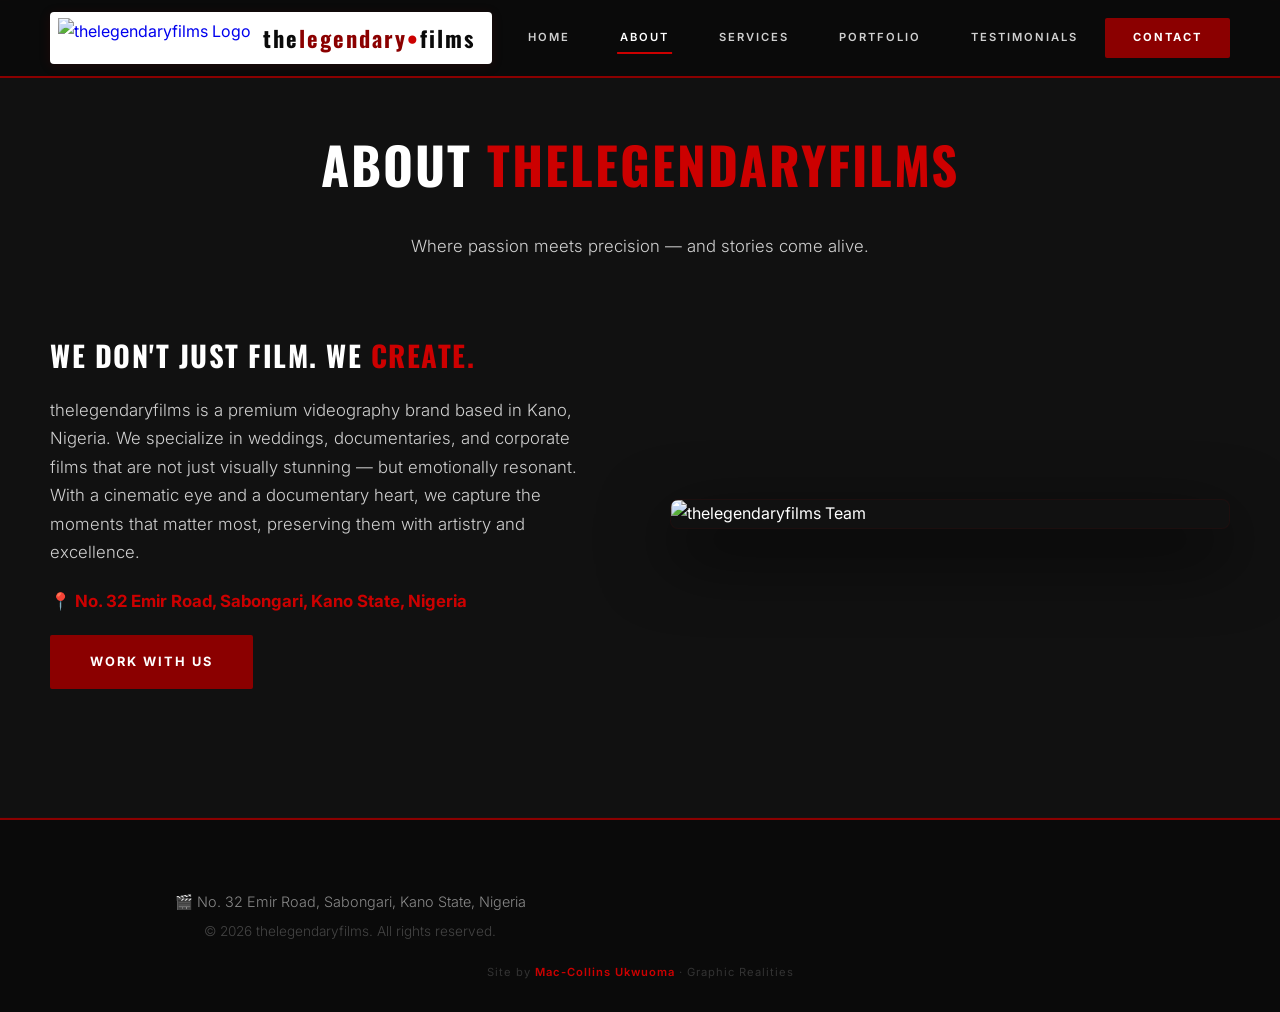
==== about.html @ 82e7326a "about.html" ====
<!DOCTYPE html>
<html lang="en">
<head>
    <meta charset="UTF-8">
    <meta name="viewport" content="width=device-width, initial-scale=1.0">
    <title>About | thelegendaryfilms</title>
    <link rel="stylesheet" href="style.css">
</head>
<body>

<header>
    <a href="index.html" class="logo">
        <img src="logo.PNG" alt="thelegendaryfilms Logo">
        <span class="logo-text">the<span>legendary</span><span class="gold-dot">•</span>films</span>
    </a>
    <button class="menu-toggle" id="menuToggle" aria-label="Toggle navigation">
        <span></span><span></span><span></span>
    </button>
    <nav id="mainNav">
        <a href="index.html">Home</a>
        <a href="about.html" class="active">About</a>
        <a href="services.html">Services</a>
        <a href="portfolio.html">Portfolio</a>
        <a href="testimonials.html">Testimonials</a>
        <a href="contact.html" class="btn-nav">Contact</a>
    </nav>
</header>

<section class="section section-dark">
    <div class="container">
        <div class="section-header">
            <h2>About <span class="highlight">thelegendaryfilms</span></h2>
            <p>Where passion meets precision — and stories come alive.</p>
        </div>
        <div style="display: grid; grid-template-columns: 1fr 1fr; gap: 60px; align-items: center;">
            <div>
                <h3>We Don't Just Film. We <span style="color: var(--red-accent);">Create.</span></h3>
                <p>thelegendaryfilms is a premium videography brand based in Kano, Nigeria. We specialize in weddings, documentaries, and corporate films that are not just visually stunning — but emotionally resonant.</p>
                <p>With a cinematic eye and a documentary heart, we capture the moments that matter most, preserving them with artistry and excellence.</p>
                <p style="margin-top: 20px;"><strong style="color: var(--red-accent);">📍 No. 32 Emir Road, Sabongari, Kano State, Nigeria</strong></p>
                <a href="contact.html" class="btn-primary" style="margin-top: 20px;">Work With Us</a>
            </div>
            <div style="background: var(--black-card); border-radius: 8px; overflow: hidden; box-shadow: var(--shadow); border: 1px solid rgba(139, 0, 0, 0.1);">
                <img src="assets/images/about.jpg" alt="thelegendaryfilms Team" style="width: 100%; display: block;">
            </div>
        </div>
    </div>
</section>

<footer>
    <p>🎬 No. 32 Emir Road, Sabongari, Kano State, Nigeria</p>
    <p style="font-size: 0.85rem; color: #444;">© 2026 thelegendaryfilms. All rights reserved.</p>
    <div class="dev-credit">Site by <a href="#">Mac-Collins Ukwuoma</a> · Graphic Realities</div>
</footer>

<script>
    const toggle = document.getElementById('menuToggle');
    const nav = document.getElementById('mainNav');
    toggle.addEventListener('click', () => {
        toggle.classList.toggle('active');
        nav.classList.toggle('open');
    });
</script>

</body>
</html>
---- style.css ----
/* ============================================================
   THELEGENDARYFILMS – RED & WHITE PROFESSIONAL THEME
   Premium · Bold · Authoritative
   Developed by Mac-Collins Ukwuoma · Graphic Realities
   ============================================================ */

@import url('https://fonts.googleapis.com/css2?family=Oswald:wght@400;500;600;700&family=Inter:wght@300;400;500;600;700;800&display=swap');

/* ----- ROOT VARIABLES ----- */
:root {
    --red-primary: #8b0000;
    --red-dark: #5c0000;
    --red-deeper: #3a0000;
    --red-accent: #cc0000;
    --red-glow: rgba(204, 0, 0, 0.15);
    --white: #ffffff;
    --white-soft: #f8f6f4;
    --white-glass: rgba(255, 255, 255, 0.95);
    --black: #0a0a0a;
    --black-card: #111111;
    --black-glass: rgba(10, 10, 10, 0.92);
    --gray-light: #d0d0d0;
    --gray-muted: #888888;
    --font-display: 'Oswald', sans-serif;
    --font-body: 'Inter', sans-serif;
    --transition: all 0.4s cubic-bezier(0.23, 1, 0.32, 1);
    --shadow: 0 25px 70px rgba(0, 0, 0, 0.8);
    --shadow-red: 0 20px 60px rgba(139, 0, 0, 0.15);
}

* {
    margin: 0;
    padding: 0;
    box-sizing: border-box;
}

html {
    scroll-behavior: smooth;
}

body {
    font-family: var(--font-body);
    background: var(--black);
    color: var(--white);
    line-height: 1.7;
    overflow-x: hidden;
}

/* ----- TYPOGRAPHY ----- */
h1,
h2,
h3,
h4 {
    font-family: var(--font-display);
    font-weight: 700;
    letter-spacing: 1px;
    text-transform: uppercase;
}

h1 {
    font-size: 5rem;
    line-height: 1.05;
}

h1 .highlight {
    color: var(--red-accent);
}

h2 {
    font-size: 3.2rem;
    margin-bottom: 1.5rem;
    letter-spacing: 2px;
}

h2 .highlight {
    color: var(--red-accent);
}

h3 {
    font-size: 1.8rem;
    margin-bottom: 1rem;
    letter-spacing: 1.5px;
}

p {
    font-size: 1.05rem;
    color: var(--gray-light);
    max-width: 600px;
    font-weight: 300;
}

/* ----- SCROLLBAR ----- */
::-webkit-scrollbar {
    width: 8px;
}
::-webkit-scrollbar-track {
    background: var(--black);
}
::-webkit-scrollbar-thumb {
    background: var(--red-primary);
    border-radius: 4px;
}
::-webkit-scrollbar-thumb:hover {
    background: var(--red-accent);
}

/* ----- HEADER ----- */
header {
    position: fixed;
    top: 0;
    left: 0;
    right: 0;
    z-index: 1000;
    padding: 12px 50px;
    background: var(--black-glass);
    backdrop-filter: blur(20px);
    border-bottom: 2px solid var(--red-primary);
    display: flex;
    justify-content: space-between;
    align-items: center;
    transition: var(--transition);
}

header.scrolled {
    padding: 10px 50px;
    background: rgba(10, 10, 10, 0.98);
    border-bottom: 2px solid var(--red-accent);
}

/* ----- LOGO WITH WHITE BACKGROUND ----- */
.logo {
    display: flex;
    align-items: center;
    gap: 12px;
    text-decoration: none;
    background: var(--white);
    padding: 6px 16px 6px 8px;
    border-radius: 4px;
    box-shadow: 0 2px 12px rgba(139, 0, 0, 0.15);
    transition: var(--transition);
}

.logo:hover {
    box-shadow: 0 4px 20px rgba(139, 0, 0, 0.25);
    transform: translateY(-1px);
}

.logo img {
    height: 40px;
    width: auto;
    display: block;
}

.logo-text {
    font-family: var(--font-display);
    font-size: 1.4rem;
    font-weight: 700;
    color: var(--black);
    letter-spacing: 2px;
    text-transform: lowercase;
    white-space: nowrap;
}

.logo-text span {
    color: var(--red-primary);
}

.logo-text .gold-dot {
    color: var(--red-accent);
}

/* ----- NAVIGATION ----- */
nav {
    display: flex;
    gap: 4px;
    align-items: center;
    flex-wrap: wrap;
}

nav a {
    color: var(--gray-light);
    text-decoration: none;
    font-size: 0.7rem;
    font-weight: 600;
    padding: 10px 22px;
    border-radius: 2px;
    transition: var(--transition);
    letter-spacing: 2px;
    text-transform: uppercase;
    border: 1px solid transparent;
    position: relative;
}

nav a::after {
    content: '';
    position: absolute;
    bottom: 4px;
    left: 50%;
    transform: translateX(-50%);
    width: 0;
    height: 2px;
    background: var(--red-accent);
    transition: var(--transition);
}

nav a:hover::after,
nav a.active::after {
    width: 60%;
}

nav a:hover,
nav a.active {
    color: var(--white);
}

nav a.btn-nav {
    background: var(--red-primary);
    color: var(--white);
    padding: 10px 28px;
    font-weight: 700;
    border: none;
    border-radius: 2px;
}

nav a.btn-nav::after {
    display: none;
}

nav a.btn-nav:hover {
    background: var(--red-accent);
    transform: translateY(-2px);
    box-shadow: var(--shadow-red);
}

/* ----- MOBILE MENU ----- */
.menu-toggle {
    display: none;
    flex-direction: column;
    gap: 6px;
    background: none;
    border: none;
    cursor: pointer;
    padding: 5px;
}

.menu-toggle span {
    display: block;
    width: 28px;
    height: 2px;
    background: var(--white);
    transition: var(--transition);
}

.menu-toggle.active span:nth-child(1) {
    transform: rotate(45deg) translate(6px, 6px);
}

.menu-toggle.active span:nth-child(2) {
    opacity: 0;
}

.menu-toggle.active span:nth-child(3) {
    transform: rotate(-45deg) translate(6px, -6px);
}

/* ----- HERO ----- */
.hero {
    min-height: 100vh;
    display: flex;
    align-items: center;
    padding: 140px 50px 80px;
    position: relative;
    background: linear-gradient(135deg, var(--black) 0%, var(--red-deeper) 50%, var(--black) 100%);
    overflow: hidden;
}

.hero::before {
    content: '';
    position: absolute;
    top: -30%;
    right: -10%;
    width: 60%;
    height: 160%;
    background: radial-gradient(ellipse, var(--red-glow) 0%, transparent 70%);
    pointer-events: none;
}

.hero::after {
    content: '';
    position: absolute;
    bottom: 0;
    left: 0;
    right: 0;
    height: 30%;
    background: linear-gradient(transparent, var(--black));
    pointer-events: none;
}

.hero-grid {
    max-width: 1400px;
    margin: 0 auto;
    display: grid;
    grid-template-columns: 1fr 1fr;
    gap: 70px;
    align-items: center;
    width: 100%;
    position: relative;
    z-index: 1;
}

.hero-content h1 {
    color: var(--white);
    margin-bottom: 20px;
}

.hero-content h1 .highlight {
    color: var(--red-accent);
    text-shadow: 0 0 60px rgba(204, 0, 0, 0.15);
}

.hero-content p {
    font-size: 1.2rem;
    margin-bottom: 35px;
    max-width: 500px;
    font-weight: 300;
}

.hero-buttons {
    display: flex;
    gap: 16px;
    flex-wrap: wrap;
}

.btn-primary {
    background: var(--red-primary);
    color: var(--white);
    padding: 16px 40px;
    border-radius: 2px;
    text-decoration: none;
    font-weight: 700;
    font-size: 0.8rem;
    transition: var(--transition);
    text-transform: uppercase;
    letter-spacing: 2px;
    border: none;
    display: inline-block;
    cursor: pointer;
    position: relative;
    overflow: hidden;
}

.btn-primary::before {
    content: '';
    position: absolute;
    top: 0;
    left: -100%;
    width: 100%;
    height: 100%;
    background: linear-gradient(90deg, transparent, rgba(255, 255, 255, 0.1), transparent);
    transition: var(--transition);
}

.btn-primary:hover::before {
    left: 100%;
}

.btn-primary:hover {
    background: var(--red-accent);
    transform: translateY(-3px);
    box-shadow: var(--shadow-red);
}

.btn-secondary {
    background: transparent;
    color: var(--white);
    padding: 16px 40px;
    border-radius: 2px;
    text-decoration: none;
    font-weight: 700;
    font-size: 0.8rem;
    transition: var(--transition);
    border: 1px solid rgba(204, 0, 0, 0.4);
    text-transform: uppercase;
    letter-spacing: 2px;
    display: inline-block;
}

.btn-secondary:hover {
    background: rgba(204, 0, 0, 0.1);
    border-color: var(--red-accent);
    color: var(--red-accent);
    transform: translateY(-3px);
}

.hero-media .video-wrapper {
    width: 100%;
    max-width: 600px;
    border-radius: 8px;
    overflow: hidden;
    box-shadow: var(--shadow);
    border: 1px solid rgba(139, 0, 0, 0.2);
    aspect-ratio: 16/9;
    background: var(--black-card);
    position: relative;
    cursor: pointer;
}

.hero-media .video-wrapper video {
    width: 100%;
    height: 100%;
    object-fit: cover;
    display: block;
}

/* Play button overlay */
.video-wrapper .play-overlay {
    position: absolute;
    top: 0;
    left: 0;
    width: 100%;
    height: 100%;
    display: flex;
    align-items: center;
    justify-content: center;
    background: rgba(0, 0, 0, 0.3);
    transition: var(--transition);
    pointer-events: none;
}

.video-wrapper .play-overlay svg {
    width: 80px;
    height: 80px;
    fill: rgba(255, 255, 255, 0.85);
    filter: drop-shadow(0 4px 20px rgba(0, 0, 0, 0.5));
    transition: var(--transition);
}

.video-wrapper:hover .play-overlay svg {
    transform: scale(1.05);
    fill: var(--white);
}

.hero-stats {
    display: flex;
    gap: 50px;
    margin-top: 35px;
}

.hero-stats .stat .number {
    font-family: var(--font-display);
    font-size: 2.4rem;
    font-weight: 700;
    color: var(--red-accent);
    display: block;
    letter-spacing: 1px;
}

.hero-stats .stat .label {
    font-size: 0.7rem;
    color: var(--gray-muted);
    text-transform: uppercase;
    letter-spacing: 2px;
}

/* ----- SECTIONS ----- */
.section {
    padding: 120px 50px;
}

.section-dark {
    background: var(--black-card);
    border-top: 1px solid rgba(139, 0, 0, 0.1);
    border-bottom: 1px solid rgba(139, 0, 0, 0.1);
}

.section-header {
    text-align: center;
    margin-bottom: 70px;
}

.section-header h2 {
    color: var(--white);
}

.section-header h2 .highlight {
    color: var(--red-accent);
}

.section-header p {
    margin: 0 auto;
    max-width: 550px;
    font-weight: 300;
}

.container {
    max-width: 1400px;
    margin: 0 auto;
}

/* ----- SERVICES ----- */
.services-grid {
    display: grid;
    grid-template-columns: repeat(auto-fit, minmax(320px, 1fr));
    gap: 30px;
}

.service-card {
    background: var(--black-card);
    padding: 45px 35px;
    border-radius: 8px;
    border-left: 4px solid var(--red-primary);
    transition: var(--transition);
    position: relative;
    overflow: hidden;
}

.service-card::before {
    content: '';
    position: absolute;
    top: 0;
    right: 0;
    width: 0;
    height: 0;
    border-top: 80px solid rgba(139, 0, 0, 0.03);
    border-left: 80px solid transparent;
    pointer-events: none;
}

.service-card:hover {
    transform: translateY(-8px);
    border-left-color: var(--red-accent);
    box-shadow: var(--shadow);
}

.service-card .icon {
    font-size: 3.2rem;
    display: block;
    margin-bottom: 18px;
}

.service-card h3 {
    color: var(--white);
}

.service-card p {
    font-size: 0.95rem;
    font-weight: 300;
}

/* ----- PORTFOLIO ----- */
.portfolio-grid {
    display: grid;
    grid-template-columns: repeat(auto-fit, minmax(340px, 1fr));
    gap: 25px;
}

.portfolio-item {
    border-radius: 8px;
    overflow: hidden;
    position: relative;
    aspect-ratio: 4/3;
    cursor: pointer;
    background: var(--black-card);
    border: 1px solid rgba(139, 0, 0, 0.06);
    transition: var(--transition);
}

.portfolio-item:hover {
    transform: scale(1.02);
    border-color: var(--red-primary);
    box-shadow: var(--shadow-red);
}

.portfolio-item video {
    width: 100%;
    height: 100%;
    object-fit: cover;
    display: block;
}

.portfolio-item .overlay {
    position: absolute;
    bottom: 0;
    left: 0;
    right: 0;
    padding: 35px 25px 25px;
    background: linear-gradient(transparent, rgba(10, 10, 10, 0.92));
    color: white;
    pointer-events: none;
}

.portfolio-item .overlay h4 {
    font-size: 1.2rem;
    letter-spacing: 1px;
}

.portfolio-item .overlay p {
    font-size: 0.85rem;
    color: var(--gray-light);
    font-weight: 300;
}

/* ----- TESTIMONIALS ----- */
.testimonial-grid {
    display: grid;
    grid-template-columns: repeat(auto-fit, minmax(340px, 1fr));
    gap: 30px;
}

.testimonial-card {
    background: var(--black-card);
    padding: 40px 35px;
    border-radius: 8px;
    border-left: 4px solid var(--red-primary);
    transition: var(--transition);
}

.testimonial-card:hover {
    transform: translateX(8px);
    border-left-color: var(--red-accent);
    background: #161616;
}

.testimonial-card .quote {
    font-style: italic;
    font-size: 1.05rem;
    color: var(--gray-light);
    line-height: 1.8;
    font-weight: 300;
}

.testimonial-card .quote::before {
    content: '"';
    color: var(--red-accent);
    font-size: 1.8rem;
    font-weight: 700;
}

.testimonial-card .quote::after {
    content: '"';
    color: var(--red-accent);
    font-size: 1.8rem;
    font-weight: 700;
}

.testimonial-card .author {
    font-weight: 700;
    color: var(--red-accent);
    margin-top: 18px;
    letter-spacing: 1px;
}

.testimonial-card .role {
    font-size: 0.85rem;
    color: var(--gray-muted);
}

/* ----- CONTACT ----- */
.contact-grid {
    display: grid;
    grid-template-columns: 1fr 1fr;
    gap: 70px;
    align-items: start;
}

.contact-details {
    list-style: none;
    padding: 0;
}

.contact-details li {
    display: flex;
    align-items: center;
    gap: 18px;
    padding: 18px 0;
    border-bottom: 1px solid rgba(139, 0, 0, 0.06);
    font-size: 1rem;
    color: var(--gray-light);
    font-weight: 300;
}

.contact-details .icon {
    font-size: 1.5rem;
    min-width: 45px;
}

.contact-details a {
    color: var(--gray-light);
    text-decoration: none;
    transition: var(--transition);
}

.contact-details a:hover {
    color: var(--red-accent);
}

.contact-form input,
.contact-form textarea {
    width: 100%;
    padding: 18px 22px;
    border: 1px solid rgba(139, 0, 0, 0.1);
    border-radius: 4px;
    background: var(--black-card);
    color: var(--white);
    font-family: var(--font-body);
    font-size: 1rem;
    transition: var(--transition);
    margin-bottom: 20px;
    font-weight: 300;
}

.contact-form input:focus,
.contact-form textarea:focus {
    outline: none;
    border-color: var(--red-accent);
    background: #161616;
    box-shadow: 0 0 0 4px rgba(204, 0, 0, 0.04);
}

.contact-form textarea {
    min-height: 160px;
    resize: vertical;
}

/* ----- FOOTER ----- */
footer {
    background: var(--black);
    border-top: 2px solid var(--red-primary);
    padding: 70px 50px 30px;
    text-align: center;
}

footer p {
    color: var(--gray-muted);
    font-size: 0.9rem;
    margin-bottom: 5px;
}

footer .dev-credit {
    font-size: 0.7rem;
    color: #333;
    margin-top: 20px;
    letter-spacing: 1px;
}

footer .dev-credit a {
    color: var(--red-accent);
    text-decoration: none;
    font-weight: 600;
}

/* ============================================================
   RESPONSIVE
   ============================================================ */

@media (max-width: 992px) {
    h1 {
        font-size: 3.2rem;
    }
    h2 {
        font-size: 2.5rem;
    }
    .hero-grid {
        grid-template-columns: 1fr;
        text-align: center;
    }
    .hero-content p {
        margin: 0 auto 30px;
    }
    .hero-buttons {
        justify-content: center;
    }
    .hero-stats {
        justify-content: center;
    }
    .contact-grid {
        grid-template-columns: 1fr;
    }
    .section {
        padding: 80px 30px;
    }
    header {
        padding: 12px 25px;
    }
}

@media (max-width: 768px) {
    .menu-toggle {
        display: flex;
    }

    nav {
        display: none;
        flex-direction: column;
        width: 100%;
        padding: 15px 0 10px 0;
        gap: 4px;
        border-top: 1px solid rgba(139, 0, 0, 0.1);
        margin-top: 12px;
        align-items: stretch;
    }

    nav.open {
        display: flex;
    }

    nav a {
        padding: 12px 16px;
        width: 100%;
        text-align: center;
        border-radius: 2px;
        font-size: 0.75rem;
        border: none;
        background: rgba(139, 0, 0, 0.02);
    }

    nav a::after {
        display: none;
    }

    nav a:hover,
    nav a.active {
        background: rgba(139, 0, 0, 0.06);
        border: none;
    }

    nav a.btn-nav {
        background: var(--red-primary);
        color: var(--white);
        padding: 12px 16px;
        border: none;
    }

    nav a.btn-nav:hover {
        background: var(--red-accent);
    }

    header {
        padding: 10px 16px;
    }

    .logo {
        padding: 4px 12px 4px 6px;
    }

    .logo img {
        height: 30px;
    }

    .logo-text {
        font-size: 1rem;
    }

    .hero {
        padding: 100px 16px 60px;
    }

    .section {
        padding: 60px 16px;
    }

    h1 {
        font-size: 2.2rem;
    }
    h2 {
        font-size: 1.8rem;
    }

    .hero-buttons {
        flex-direction: column;
        align-items: center;
        width: 100%;
    }

    .btn-primary,
    .btn-secondary {
        width: 100%;
        text-align: center;
        padding: 14px 20px;
        font-size: 0.7rem;
    }

    .hero-stats {
        flex-direction: column;
        gap: 15px;
        align-items: center;
    }

    .hero-stats .stat {
        text-align: center;
    }

    .portfolio-grid {
        grid-template-columns: 1fr;
    }

    .testimonial-grid {
        grid-template-columns: 1fr;
    }

    .services-grid {
        grid-template-columns: 1fr;
    }

    footer {
        padding: 40px 16px 20px;
    }
}

@media (max-width: 480px) {
    .logo-text {
        font-size: 0.85rem;
        letter-spacing: 1px;
    }

    .logo img {
        height: 25px;
    }

    .hero-content h1 {
        font-size: 1.8rem;
    }

    .section-header h2 {
        font-size: 1.4rem;
    }

    .btn-primary,
    .btn-secondary {
        font-size: 0.65rem;
        padding: 12px 16px;
    }

    .service-card {
        padding: 30px 20px;
    }

    .testimonial-card {
        padding: 25px 20px;
    }
}
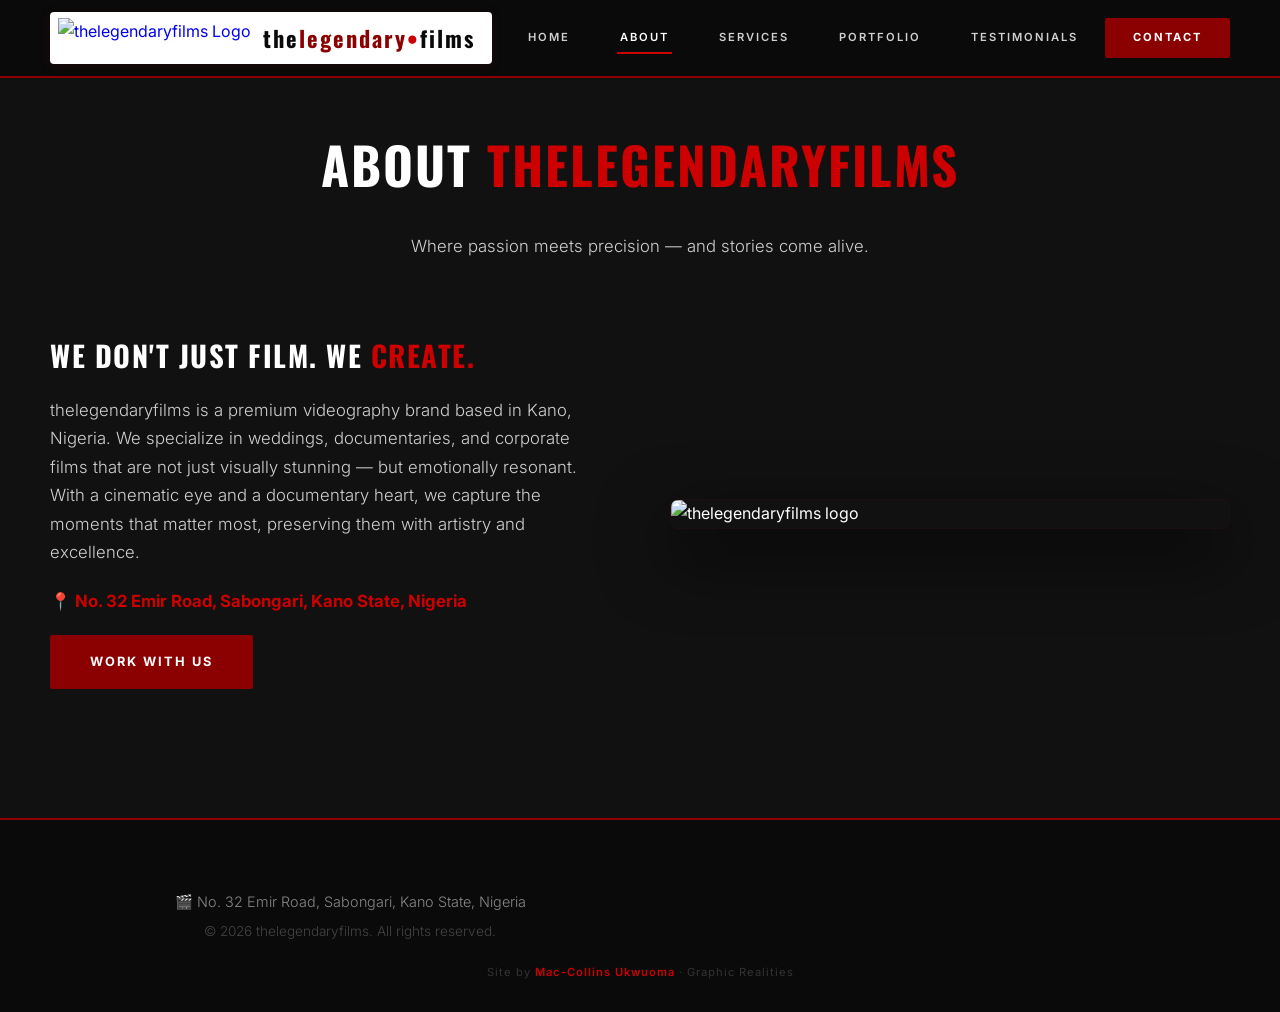
==== commit 7f9b1969: "about.html" ====
--- a/about.html
+++ b/about.html
@@ -41,7 +41,7 @@
                 <a href="contact.html" class="btn-primary" style="margin-top: 20px;">Work With Us</a>
             </div>
             <div style="background: var(--black-card); border-radius: 8px; overflow: hidden; box-shadow: var(--shadow); border: 1px solid rgba(139, 0, 0, 0.1);">
-                <img src="assets/images/about.jpg" alt="thelegendaryfilms Team" style="width: 100%; display: block;">
+                <img src="logo.PNG" alt="thelegendaryfilms logo" style="width: 100%; display: block;">
             </div>
         </div>
     </div>
